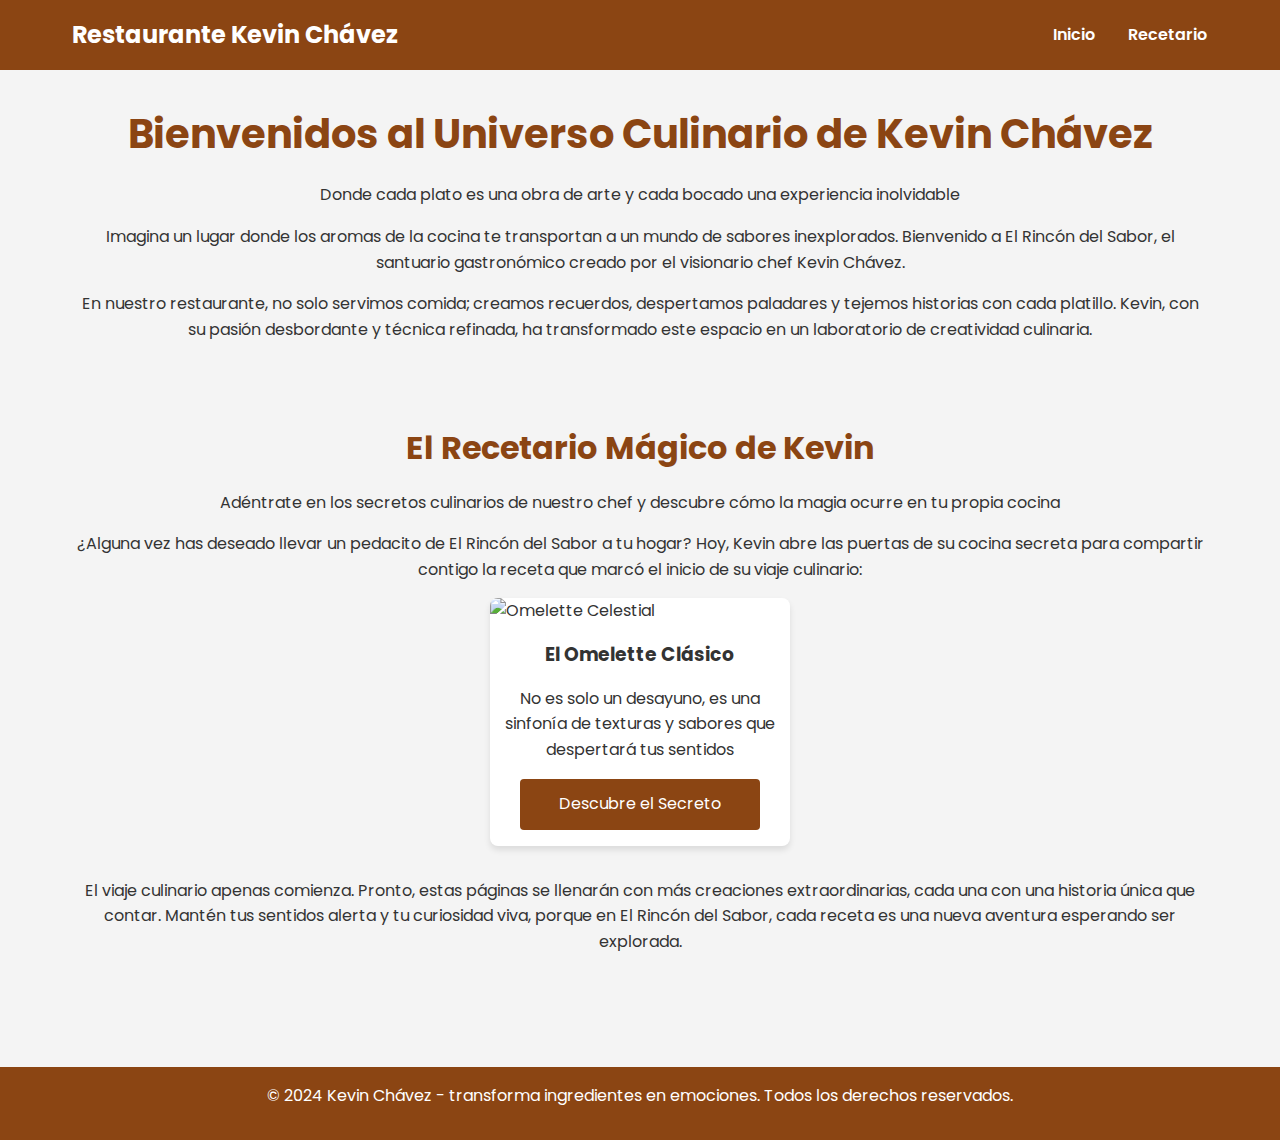
==== index.html @ 75b1f4f1 "primera preuba de la pagina web de recetario" ====
<!DOCTYPE html>
<html lang="es">
<head>
    <meta charset="UTF-8">
    <meta name="viewport" content="width=device-width, initial-scale=1.0">
    <title>Restaurante Kevin Chávez. - Donde la Magia Culinaria Cobra Vida</title>
    <link rel="stylesheet" href="./css/main.css">
</head>
<body>
    <header>
        <nav>
            <div class="logo">Restaurante Kevin Chávez</div>
            <ul>
                <li><a href="#home">Inicio</a></li>
                <li><a href="#recipes">Recetario</a></li>
            </ul>
        </nav>
    </header>

    <main>
        <section id="home">
            <h1>Bienvenidos al Universo Culinario de Kevin Chávez</h1>
            <p>Donde cada plato es una obra de arte y cada bocado una experiencia inolvidable</p>
            <div class="chef-intro">
                <p>Imagina un lugar donde los aromas de la cocina te transportan a un mundo de sabores inexplorados. Bienvenido a El Rincón del Sabor, el santuario gastronómico creado por el visionario chef Kevin Chávez.</p>
                <p>En nuestro restaurante, no solo servimos comida; creamos recuerdos, despertamos paladares y tejemos historias con cada platillo. Kevin, con su pasión desbordante y técnica refinada, ha transformado este espacio en un laboratorio de creatividad culinaria.</p>
            </div>
        </section>

        <section id="recipes">
            <h2>El Recetario Mágico de Kevin</h2>
            <p>Adéntrate en los secretos culinarios de nuestro chef y descubre cómo la magia ocurre en tu propia cocina</p>
            <div class="recipe-intro">
                <p>¿Alguna vez has deseado llevar un pedacito de El Rincón del Sabor a tu hogar? Hoy, Kevin abre las puertas de su cocina secreta para compartir contigo la receta que marcó el inicio de su viaje culinario:</p>
            </div>
            <div class="recipe-cards">
                <div class="recipe-card">
                    <img src="https://res.cloudinary.com/dfnm112ae/image/upload/v1722135947/mis%20imagenes/s4mm37yrarbxvs5dui0j.jpg" alt="Omelette Celestial">
                    <h3>El Omelette Clásico</h3>
                    <p>No es solo un desayuno, es una sinfonía de texturas y sabores que despertará tus sentidos</p>
                   
                    <a href="Recetario.html" class="recipe-link">Descubre el Secreto</a>
                </div>
            </div>
            <div class="future-recipes">
                <p>El viaje culinario apenas comienza. Pronto, estas páginas se llenarán con más creaciones extraordinarias, cada una con una historia única que contar. Mantén tus sentidos alerta y tu curiosidad viva, porque en El Rincón del Sabor, cada receta es una nueva aventura esperando ser explorada.</p>
            </div>
        </section>
    </main>

    <footer>
        <p>&copy; 2024 Kevin Chávez - transforma ingredientes en emociones. Todos los derechos reservados.</p>
    </footer>
</body>
</html>
---- css/main.css ----
@import url('https://fonts.googleapis.com/css2?family=Poppins:wght@300;400;600&display=swap');

* {
    margin: 0;
    padding: 0;
    box-sizing: border-box;
}

body {
    font-family: 'Poppins', sans-serif;
    line-height: 1.6;
    color: #333;
    background-color: #f4f4f4;
    display: flex;
    flex-direction: column;
    min-height: 100vh;
}

header {
    background-color: #8b4513;
    padding: 1rem 0;
    position: sticky;
    top: 0;
    z-index: 1000;
}

nav {
    display: flex;
    justify-content: space-between;
    align-items: center;
    max-width: 1200px;
    margin: 0 auto;
    padding: 0 2rem;
}

.logo {
    color: #fff;
    font-size: 1.5rem;
    font-weight: bold;
}

nav ul {
    display: flex;
    list-style-type: none;
}

nav ul li {
    margin-left: 2rem;
}

nav ul li a {
    color: #fff;
    text-decoration: none;
    font-weight: 600;
    transition: color 0.3s ease;
}

nav ul li a:hover {
    color: #ffd700;
}

main {
    max-width: 1200px;
    margin: 0 auto;
    padding: 2rem;
    flex-grow: 1;
    display: flex;
    flex-direction: column;
    align-items: center;
}

section {
    margin-bottom: 4rem;
    width: 100%;
    display: flex;
    flex-direction: column;
    align-items: center;
}

h1, h2 {
    color: #8b4513;
    margin-bottom: 1rem;
    text-align: center;
}

h1 {
    font-size: 2.5rem;
}

h2 {
    font-size: 2rem;
}

p {
    margin-bottom: 1rem;
    text-align: center;
}

.recipe-cards {
    display: flex;
    justify-content: center;
    width: 100%;
}

.recipe-card {
    width: 300px;
    background-color: #fff;
    border-radius: 8px;
    overflow: hidden;
    box-shadow: 0 4px 6px rgba(0, 0, 0, 0.1);
    transition: transform 0.3s ease;
    margin-bottom: 2rem;
}

.recipe-card:hover {
    transform: translateY(-5px);
}

.recipe-card img {
    width: 100%;
    height: 200px;
    object-fit: cover;
}

.recipe-card h3 {
    padding: 1rem;
    text-align: center;
}

.recipe-link {
    display: block;
    width: 80%;
    margin: 0 auto 1rem;
    padding: 0.8rem;
    background-color: #8b4513;
    color: #fff;
    text-align: center;
    text-decoration: none;
    border-radius: 4px;
    transition: background-color 0.3s ease;
}

.recipe-link:hover {
    background-color: #a0522d;
}

footer {
    background-color: #8b4513;
    color: #fff;
    text-align: center;
    padding: 1rem 0;
    margin-top: auto;
}

@media (max-width: 768px) {
    nav {
        flex-direction: column;
        align-items: center;
    }

    nav ul {
        margin-top: 1rem;
    }

    nav ul li {
        margin: 0 1rem;
    }

    .recipe-card {
        width: 90%;
    }
}
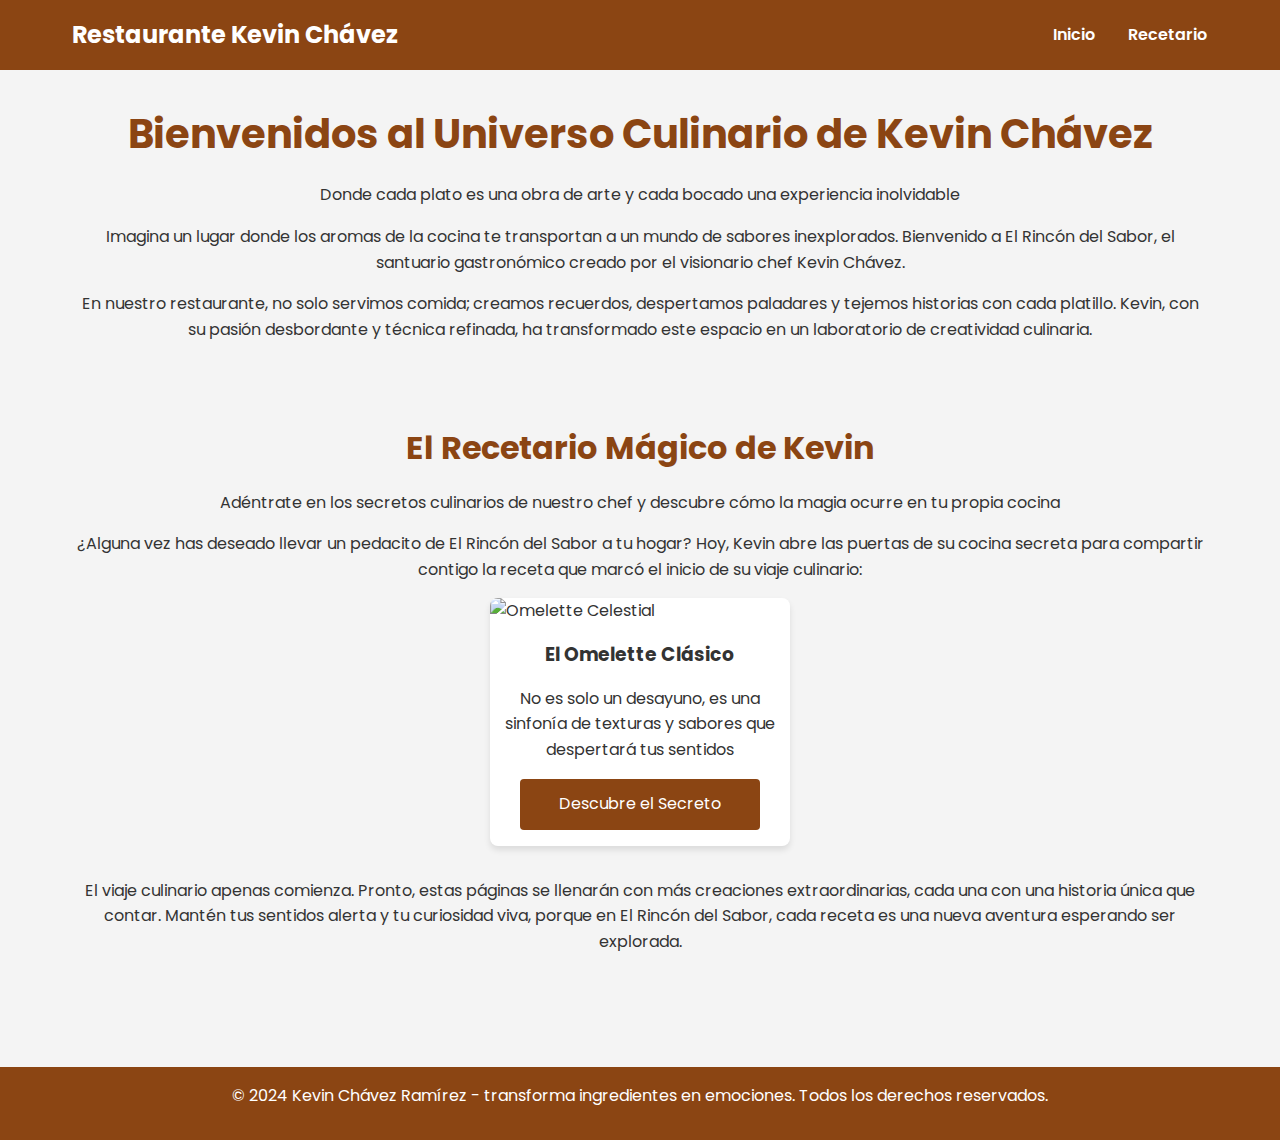
==== commit 5c76a5d3: "version 1 de recetario web" ====
--- a/index.html
+++ b/index.html
@@ -49,7 +49,7 @@
     </main>
 
     <footer>
-        <p>&copy; 2024 Kevin Chávez - transforma ingredientes en emociones. Todos los derechos reservados.</p>
+        <p>&copy; 2024 Kevin Chávez Ramírez - transforma ingredientes en emociones. Todos los derechos reservados.</p>
     </footer>
 </body>
 </html>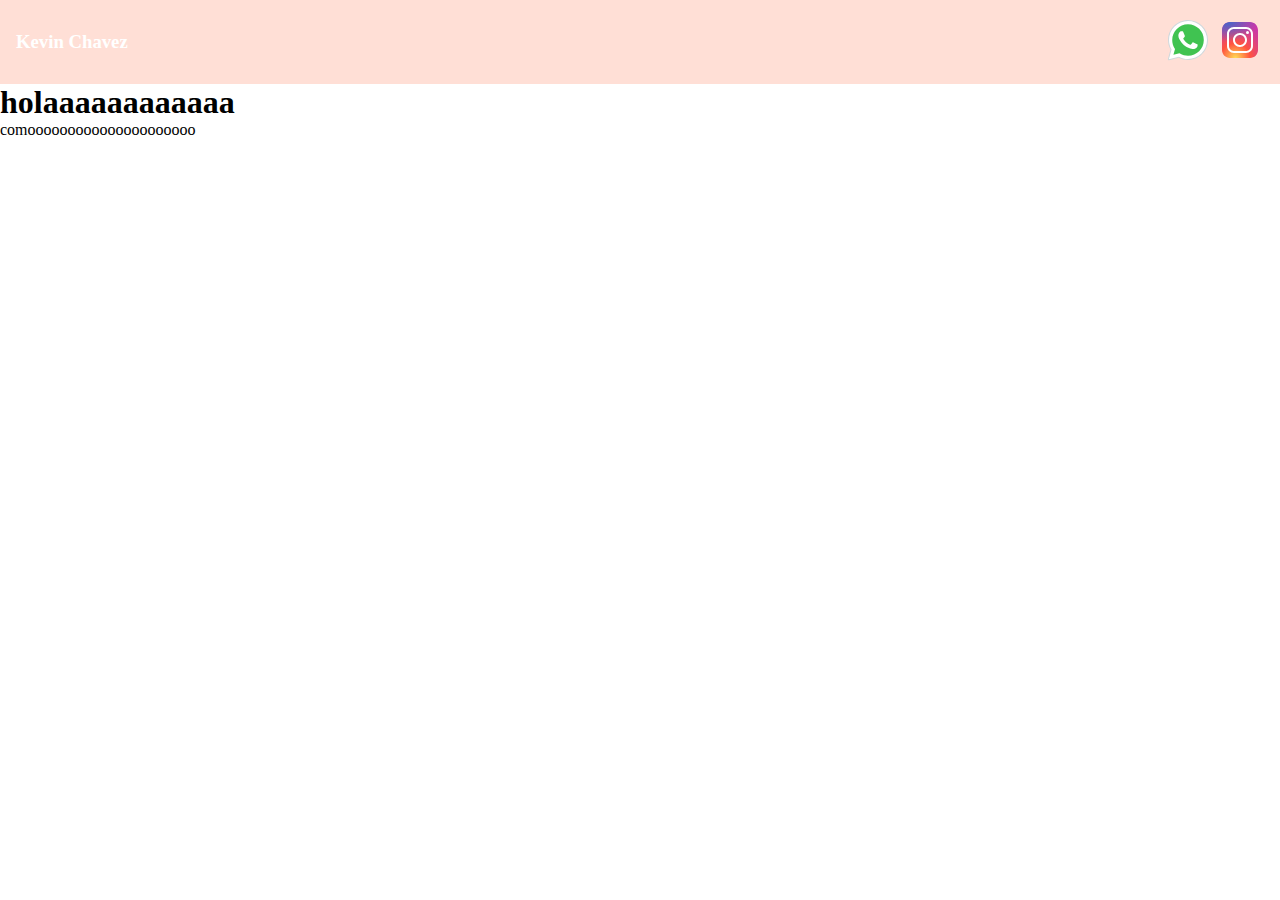
==== commit 1d3c54d9: "feat(header):add header HTML Structure" ====
--- a/index.html
+++ b/index.html
@@ -1,55 +1,27 @@
 <!DOCTYPE html>
-<html lang="es">
+<html lang="en">
+
 <head>
     <meta charset="UTF-8">
     <meta name="viewport" content="width=device-width, initial-scale=1.0">
-    <title>Restaurante Kevin Chávez. - Donde la Magia Culinaria Cobra Vida</title>
     <link rel="stylesheet" href="./css/main.css">
+    <title>Document</title>
 </head>
+
 <body>
-    <header>
-        <nav>
-            <div class="logo">Restaurante Kevin Chávez</div>
-            <ul>
-                <li><a href="#home">Inicio</a></li>
-                <li><a href="#recipes">Recetario</a></li>
-            </ul>
-        </nav>
+    <nav class="navbar">
+        <h3 class="navbar-title">Kevin Chavez</h3>
+        <div class="navbar-icons">
+            <img class="navbar-icons" src="./img/icons8-whatsapp.svg" alt="icono de whatsapp">
+            <img class="navbar-icons" src="./img/icons8-instagram.svg" alt="incono de instagram">
+        </div>
+    </nav>
+    <header class="header">
+        <div class="header-container">
+            <h1 class="header-title">holaaaaaaaaaaaa</h1>
+            <p class="header-subtitle">comooooooooooooooooooooo</p>
+        </div>
     </header>
+</body>
 
-    <main>
-        <section id="home">
-            <h1>Bienvenidos al Universo Culinario de Kevin Chávez</h1>
-            <p>Donde cada plato es una obra de arte y cada bocado una experiencia inolvidable</p>
-            <div class="chef-intro">
-                <p>Imagina un lugar donde los aromas de la cocina te transportan a un mundo de sabores inexplorados. Bienvenido a El Rincón del Sabor, el santuario gastronómico creado por el visionario chef Kevin Chávez.</p>
-                <p>En nuestro restaurante, no solo servimos comida; creamos recuerdos, despertamos paladares y tejemos historias con cada platillo. Kevin, con su pasión desbordante y técnica refinada, ha transformado este espacio en un laboratorio de creatividad culinaria.</p>
-            </div>
-        </section>
-
-        <section id="recipes">
-            <h2>El Recetario Mágico de Kevin</h2>
-            <p>Adéntrate en los secretos culinarios de nuestro chef y descubre cómo la magia ocurre en tu propia cocina</p>
-            <div class="recipe-intro">
-                <p>¿Alguna vez has deseado llevar un pedacito de El Rincón del Sabor a tu hogar? Hoy, Kevin abre las puertas de su cocina secreta para compartir contigo la receta que marcó el inicio de su viaje culinario:</p>
-            </div>
-            <div class="recipe-cards">
-                <div class="recipe-card">
-                    <img src="https://res.cloudinary.com/dfnm112ae/image/upload/v1722135947/mis%20imagenes/s4mm37yrarbxvs5dui0j.jpg" alt="Omelette Celestial">
-                    <h3>El Omelette Clásico</h3>
-                    <p>No es solo un desayuno, es una sinfonía de texturas y sabores que despertará tus sentidos</p>
-                   
-                    <a href="Recetario.html" class="recipe-link">Descubre el Secreto</a>
-                </div>
-            </div>
-            <div class="future-recipes">
-                <p>El viaje culinario apenas comienza. Pronto, estas páginas se llenarán con más creaciones extraordinarias, cada una con una historia única que contar. Mantén tus sentidos alerta y tu curiosidad viva, porque en El Rincón del Sabor, cada receta es una nueva aventura esperando ser explorada.</p>
-            </div>
-        </section>
-    </main>
-
-    <footer>
-        <p>&copy; 2024 Kevin Chávez Ramírez - transforma ingredientes en emociones. Todos los derechos reservados.</p>
-    </footer>
-</body>
 </html>--- a/css/main.css
+++ b/css/main.css
@@ -1,172 +1,27 @@
 @import url('https://fonts.googleapis.com/css2?family=Poppins:wght@300;400;600&display=swap');
 
-* {
+:root {
+   --primary-font:"Poppins", sans-serif;
+   --secondary-color: #FFDFD6;
+   --primary-color: #ffffff;
+   
+}
+
+*{
     margin: 0;
     padding: 0;
     box-sizing: border-box;
 }
+.navbar {
 
-body {
-    font-family: 'Poppins', sans-serif;
-    line-height: 1.6;
-    color: #333;
-    background-color: #f4f4f4;
-    display: flex;
-    flex-direction: column;
-    min-height: 100vh;
-}
-
-header {
-    background-color: #8b4513;
-    padding: 1rem 0;
-    position: sticky;
-    top: 0;
-    z-index: 1000;
-}
-
-nav {
     display: flex;
     justify-content: space-between;
+    background-color: var(--secondary-color);
+    padding: 1rem;
     align-items: center;
-    max-width: 1200px;
-    margin: 0 auto;
-    padding: 0 2rem;
+    
+    
 }
-
-.logo {
-    color: #fff;
-    font-size: 1.5rem;
-    font-weight: bold;
+.navbar{
+    color: var(--primary-color);
 }
-
-nav ul {
-    display: flex;
-    list-style-type: none;
-}
-
-nav ul li {
-    margin-left: 2rem;
-}
-
-nav ul li a {
-    color: #fff;
-    text-decoration: none;
-    font-weight: 600;
-    transition: color 0.3s ease;
-}
-
-nav ul li a:hover {
-    color: #ffd700;
-}
-
-main {
-    max-width: 1200px;
-    margin: 0 auto;
-    padding: 2rem;
-    flex-grow: 1;
-    display: flex;
-    flex-direction: column;
-    align-items: center;
-}
-
-section {
-    margin-bottom: 4rem;
-    width: 100%;
-    display: flex;
-    flex-direction: column;
-    align-items: center;
-}
-
-h1, h2 {
-    color: #8b4513;
-    margin-bottom: 1rem;
-    text-align: center;
-}
-
-h1 {
-    font-size: 2.5rem;
-}
-
-h2 {
-    font-size: 2rem;
-}
-
-p {
-    margin-bottom: 1rem;
-    text-align: center;
-}
-
-.recipe-cards {
-    display: flex;
-    justify-content: center;
-    width: 100%;
-}
-
-.recipe-card {
-    width: 300px;
-    background-color: #fff;
-    border-radius: 8px;
-    overflow: hidden;
-    box-shadow: 0 4px 6px rgba(0, 0, 0, 0.1);
-    transition: transform 0.3s ease;
-    margin-bottom: 2rem;
-}
-
-.recipe-card:hover {
-    transform: translateY(-5px);
-}
-
-.recipe-card img {
-    width: 100%;
-    height: 200px;
-    object-fit: cover;
-}
-
-.recipe-card h3 {
-    padding: 1rem;
-    text-align: center;
-}
-
-.recipe-link {
-    display: block;
-    width: 80%;
-    margin: 0 auto 1rem;
-    padding: 0.8rem;
-    background-color: #8b4513;
-    color: #fff;
-    text-align: center;
-    text-decoration: none;
-    border-radius: 4px;
-    transition: background-color 0.3s ease;
-}
-
-.recipe-link:hover {
-    background-color: #a0522d;
-}
-
-footer {
-    background-color: #8b4513;
-    color: #fff;
-    text-align: center;
-    padding: 1rem 0;
-    margin-top: auto;
-}
-
-@media (max-width: 768px) {
-    nav {
-        flex-direction: column;
-        align-items: center;
-    }
-
-    nav ul {
-        margin-top: 1rem;
-    }
-
-    nav ul li {
-        margin: 0 1rem;
-    }
-
-    .recipe-card {
-        width: 90%;
-    }
-}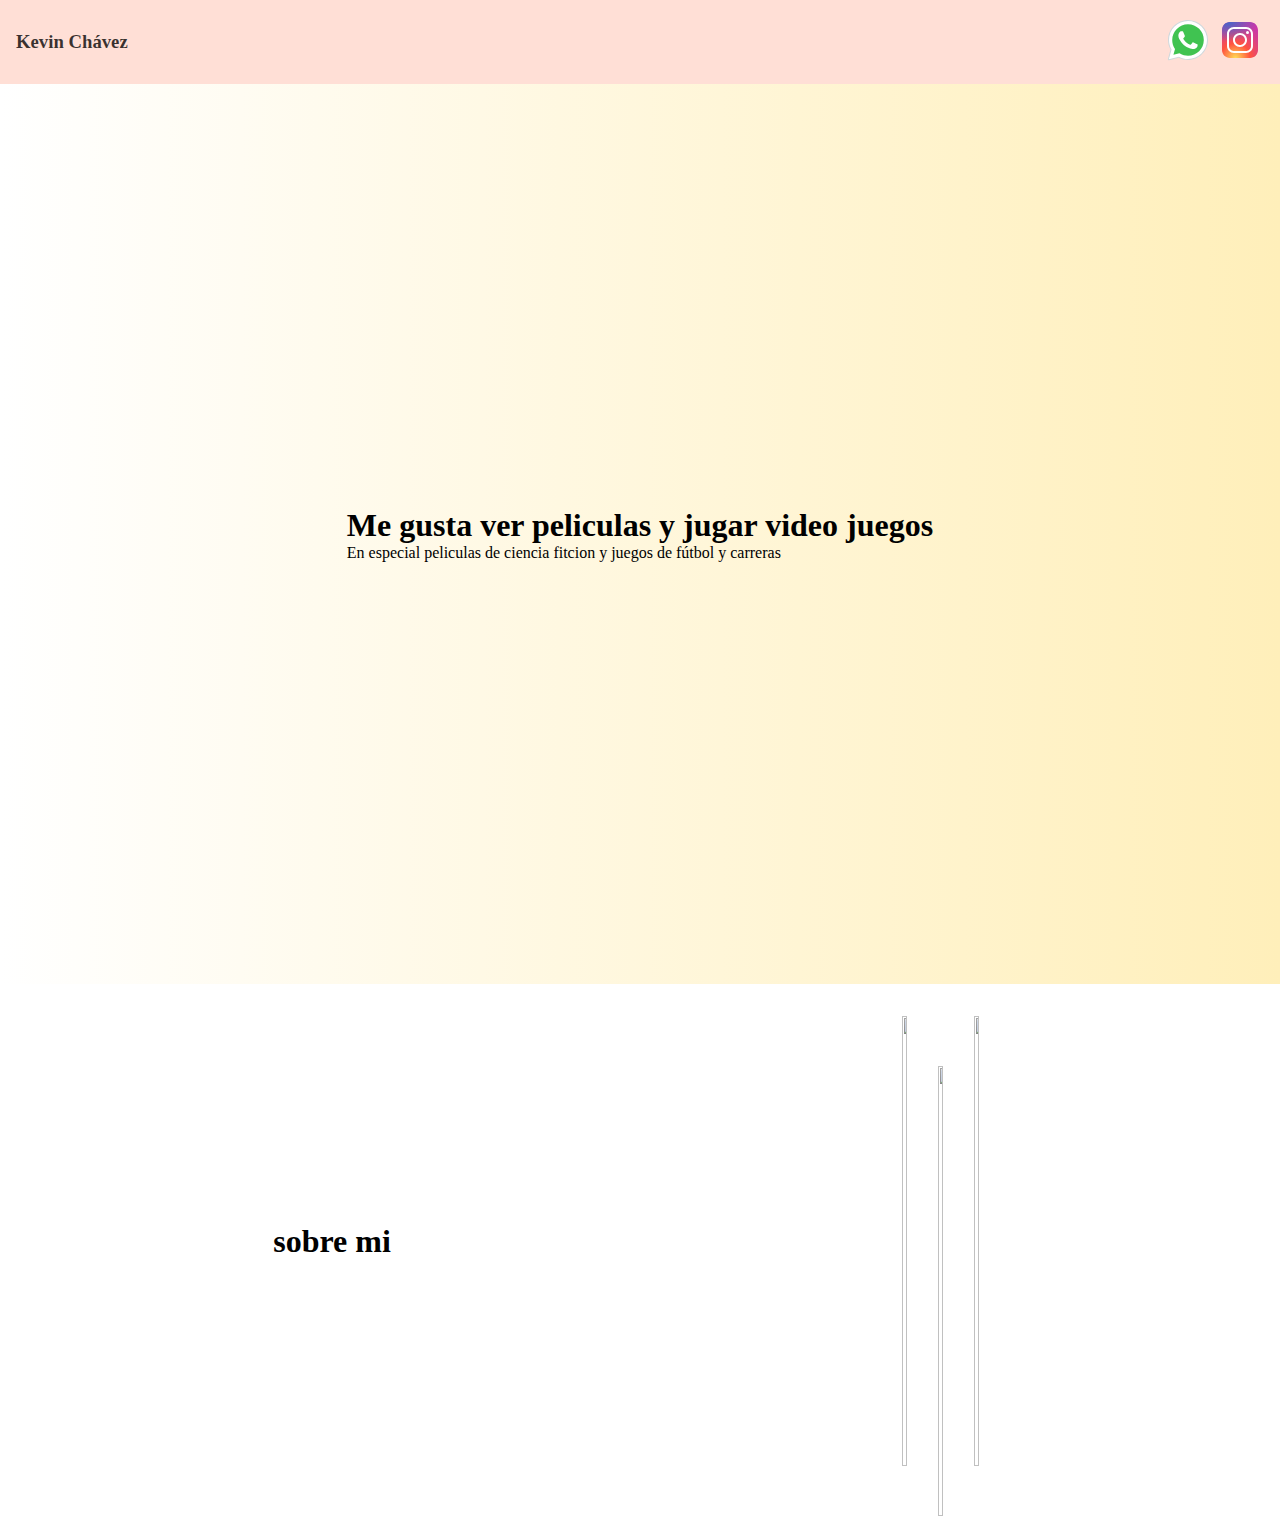
==== commit 7d87ff65: "agregar imagnes sobre mi" ====
--- a/index.html
+++ b/index.html
@@ -10,7 +10,7 @@
 
 <body>
     <nav class="navbar">
-        <h3 class="navbar-title">Kevin Chavez</h3>
+        <h3 class="navbar-title">Kevin Chávez</h3>
         <div class="navbar-icons">
             <img class="navbar-icons" src="./img/icons8-whatsapp.svg" alt="icono de whatsapp">
             <img class="navbar-icons" src="./img/icons8-instagram.svg" alt="incono de instagram">
@@ -18,10 +18,21 @@
     </nav>
     <header class="header">
         <div class="header-container">
-            <h1 class="header-title">holaaaaaaaaaaaa</h1>
-            <p class="header-subtitle">comooooooooooooooooooooo</p>
+            <h1 class="header-title">Me gusta ver peliculas y jugar video juegos</h1>
+            <p class="header-subtitle">En especial peliculas de ciencia fitcion y juegos de fútbol y carreras</p>
         </div>
     </header>
+    <section class="about">
+        <div class="about-container">
+            <h1 class="abot-title">sobre mi</h1>
+        </div>
+
+        <div class="about-container-img">
+            <img class="about-img" src="https://res.cloudinary.com/dfnm112ae/image/upload/v1721174134/mis%20imagenes/hqeu1bez6wv5fsl3cq2j.jpg" alt="">
+            <img class="about-img"  src="https://res.cloudinary.com/dfnm112ae/image/upload/v1721174513/mis%20imagenes/igjovqvo8jcacea6cgiq.jpg" alt="">
+            <img class="about-img"  src="https://res.cloudinary.com/dfnm112ae/image/upload/v1721173338/mis%20imagenes/puqhvltrlyodebdfikp3.jpg" alt="">
+        </div>
+    </section>
 </body>
 
 </html>--- a/css/main.css
+++ b/css/main.css
@@ -1,17 +1,18 @@
-@import url('https://fonts.googleapis.com/css2?family=Poppins:wght@300;400;600&display=swap');
+@import url('https://fonts.googleapis.com/css2?family=Edu+AU+VIC+WA+NT+Hand:wght@400..700&display=swap');
 
 :root {
-   --primary-font:"Poppins", sans-serif;
-   --secondary-color: #FFDFD6;
-   --primary-color: #ffffff;
-   
+    --primary-font:  "Edu AU VIC WA NT Hand", cursive;;
+    --secondary-color: #FFDFD6;
+    --primary-color: #0c0909d0;
+
 }
 
-*{
+* {
     margin: 0;
     padding: 0;
     box-sizing: border-box;
 }
+
 .navbar {
 
     display: flex;
@@ -19,9 +20,46 @@
     background-color: var(--secondary-color);
     padding: 1rem;
     align-items: center;
-    
+
+
+}
+
+.navbar {
+    color: var(--primary-color);
+}
+
+.header {
+    background: #FFEFBA;  /* fallback for old browsers */
+    background: -webkit-linear-gradient(to right, #FFFFFF, #FFEFBA);  /* Chrome 10-25, Safari 5.1-6 */
+    background: linear-gradient(to right, #FFFFFF, #FFEFBA); /* W3C, IE 10+/ Edge, Firefox 16+, Chrome 26+, Opera 12+, Safari 7+ */
+    display: flex;
+    height: 100vh;
+    justify-content: center;
+    align-items: center;
+    font-size: 1rem;
+
+}
+
+.about{
+    display: grid;
+    grid-template-columns: repeat(2, 1fr);
+    gap: 1rem;
+    margin: 2rem;
+    place-items: center;
+}
+.about-container-img{
+    display: flex;
+    height: 50vh;
+    gap: 1rem;
+}
+.about-img{
+    width: 25%;
+    height: 100%;
+    object-fit: cover;
     
 }
-.navbar{
-    color: var(--primary-color);
-}
+
+.about-img:nth-child(2){
+    position: relative;
+    top: 50px;
+}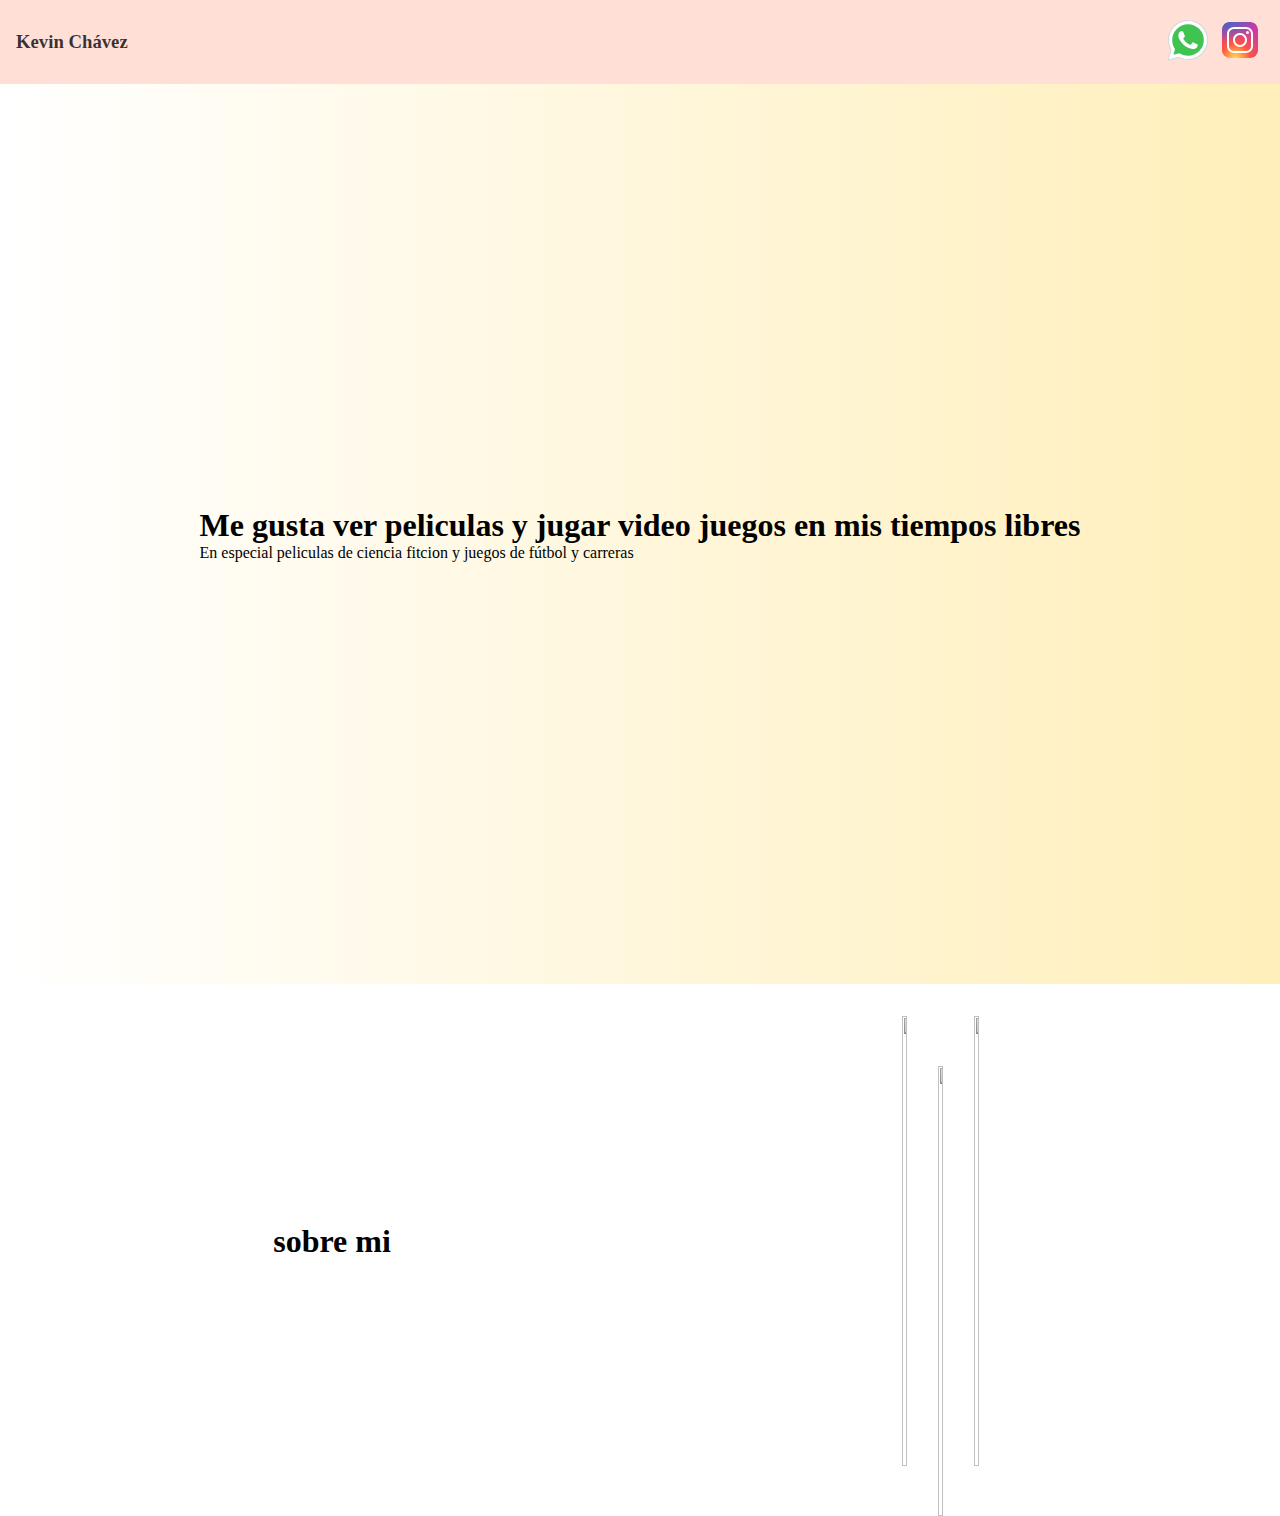
==== commit f52b087e: "Update index.html" ====
--- a/index.html
+++ b/index.html
@@ -18,7 +18,7 @@
     </nav>
     <header class="header">
         <div class="header-container">
-            <h1 class="header-title">Me gusta ver peliculas y jugar video juegos</h1>
+            <h1 class="header-title">Me gusta ver peliculas y jugar video juegos en mis tiempos libres</h1>
             <p class="header-subtitle">En especial peliculas de ciencia fitcion y juegos de fútbol y carreras</p>
         </div>
     </header>
@@ -35,4 +35,4 @@
     </section>
 </body>
 
-</html>+</html>
